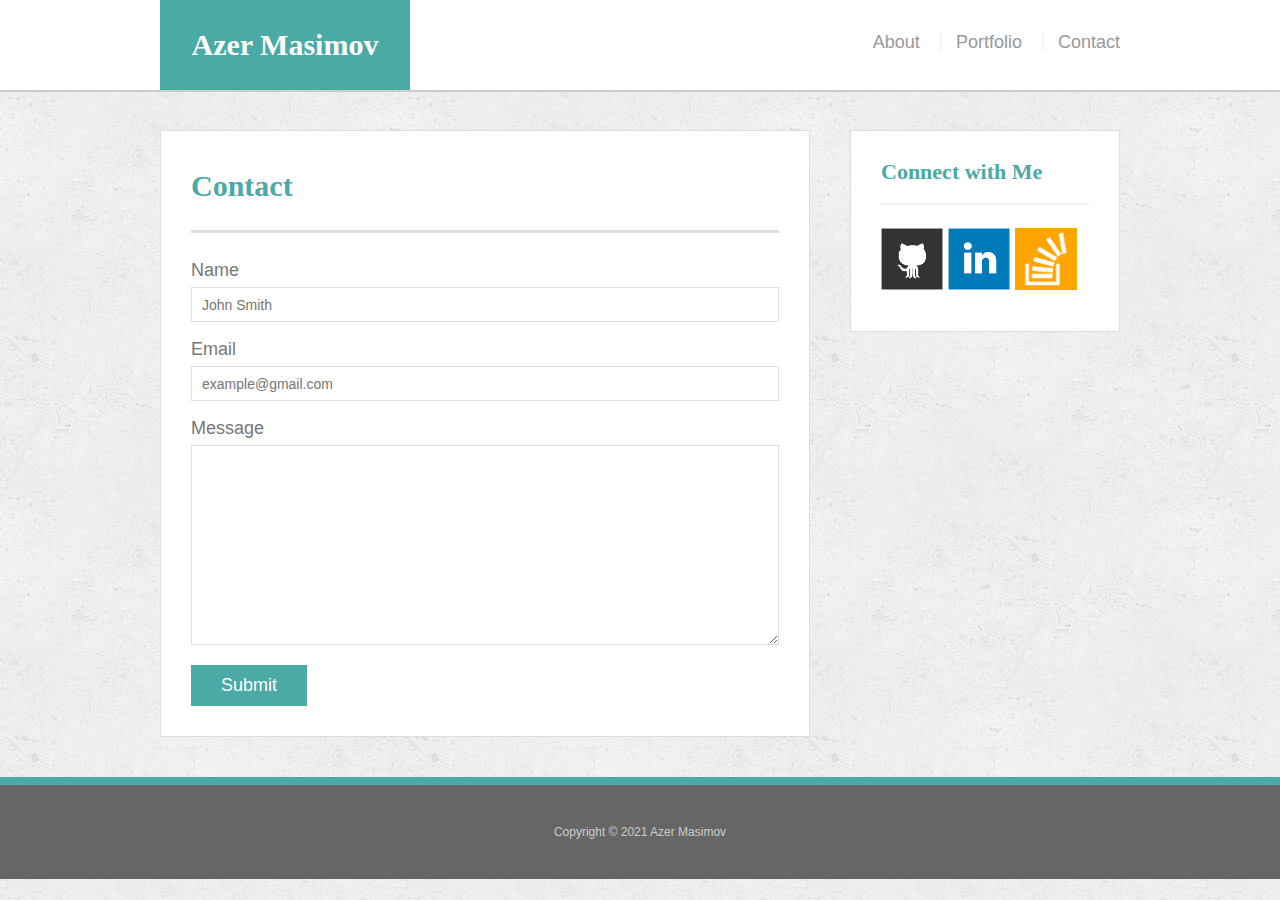
==== contact.html @ 80c97d5f "commit" ====
<!doctype html>
<html lang="en-us">

<head>
  <meta charset="UTF-8">
  <title>Contact | Azer Masimov</title>
  <link rel="stylesheet" type="text/css" href="assets/css/reset.css">
  <link rel="stylesheet" type="text/css" href="assets/css/style.css">
</head>

<body>

  <header id="masthead">
    <div class="container">
      <a href="index.html" id="logo">Azer Masimov</a>
      <nav>
        <a href="index.html">About</a>
        <a href="portfolio.html">Portfolio</a>
        <a href="contact.html">Contact</a>
      </nav>
    </div>
  </header>

  <div id="main-container" class="container">
    <section class="main-section">
      <h1>Contact</h1>

      <form id="contact-form">
        <ul>
          <li>
            <label for="name">Name</label>
            <input type="text" id="name" name="name" placeholder="John Smith" required="required">
          </li>
          <li>
            <label for="email">Email</label>
            <input type="email" id="email" name="email" placeholder="example@gmail.com" required="required">
          </li>
          <li>
            <label for="message">Message</label>
            <textarea id="message" name="message" required="required"></textarea>
          </li>
        </ul>
        <input type="submit">
      </form>

    </section>

    <section class="sidebar">
      <div id="connect">
        <h2>Connect with Me</h2>

        <a href="#"><img src="assets/images/github-128.png" class="social" alt="GitHub" /></a>
        <a href="#"><img src="assets/images/linkedin-128.png" class="social" alt="LinkedIn" /></a>
        <a href="#"><img src="assets/images/stackoverflow-128.png" class="social" alt="Stack Overflow" /></a>
      </div>
    </section>
  </div>

  <footer>
    <div class="container">
      Copyright &copy; 2021 Azer Masimov
    </div>
  </footer>
</body>
</html>
---- assets/css/style.css ----
body {
  font-family: Arial, "Helvetica Neue", Helvetica, sans-serif;
  font-size: 18px;
  line-height: 34px;
  color: #777;
  background: url("../images/concrete_seamless.png");
}

* {
  box-sizing: border-box;
}

/* general */

.container {
  width: 100%;
  max-width: 960px;
  margin: 0 auto;
  clear: both;
}

h1, h2, h3, p {
  margin-bottom: 20px;
}

p:last-child {
  margin-bottom: 0;
}

h1, h2, h3 {
  font-family: Georgia, Times, "Times New Roman", serif;
  font-weight: 700;
  color: #4aaaa5;
}

h1 {
  padding-bottom: 20px;
  font-size: 30px;
  line-height: 49px;
  border-bottom: 3px solid #ddd;
}

h2,
h3 {
  font-size: 22px;
}

/* header */

#masthead {
  position: fixed;
  z-index: 99;
  width: 100%;
  margin: 0 0 30px;
  overflow: auto;
  color: #fff;
  background: #fff;
  border-bottom: 2px solid #ccc;
}

#logo {
  float: left;
  width: 250px;
  height: 90px;
  font-family: Georgia, Times, "Times New Roman", serif;
  font-size: 30px;
  font-weight: 700;
  line-height: 90px;
  color: #fff;
  text-align: center;
  text-decoration: none;
  background: #4aaaa5;
}

nav {
  float: right;
  margin-top: 25px;
}

nav a {
  display: inline-block;
  padding-left: 15px;
  margin-left: 15px;
  line-height: 18px;
  color: #999;
  text-decoration: none;
  border-left: 1px solid #efefef;
}

nav a:first-child {
  border-left: 0 none;
}

/* footer */

footer {
  padding: 30px 0;
  clear: both;
  font-size: 12px;
  color: #fff;
  color: #ccc;
  text-align: center;
  background: #666;
  border-top: 8px solid #4aaaa5;
}

/* sidebar */

.sidebar {
  float: right;
  width: 100%;
  max-width: 270px;
  padding: 30px;
  margin-bottom: 20px;
  background: #fff;
  border: 1px solid #ddd;
}

h3,
.sidebar h2 {
  padding-bottom: 20px;
  margin-bottom: 15px;
  line-height: 22px;
  border-bottom: 2px solid #eee;
}

.social {
  width: 62px;
  height: 62px;
  margin-top: 8px;
  margin-right: 5px;
}

.social:last-child {
  margin-right: 0;
}

/* main */

#main-container {
  padding-top: 130px;
}

.main-section {
  float: left;
  width: 100%;
  max-width: 650px;
  padding: 30px;
  margin: 0 0 40px;
  background: #fff;
  border: 1px solid #ddd;
}

/* portfolio page */

.work {
  position: relative;
  float: left;
  width: 274px;
  margin: 20px 0 25px;
  overflow: auto;
}

.work:nth-child(even) {
  margin-right: 40px;
}

.work img {
  width: 100%;
  border: 0 none;
  opacity: 0.8;
}

.work h3 {
  position: absolute;
  bottom: 20px;
  width: 100%;
  padding: 15px;
  margin-bottom: 0;
  font-weight: 300;
  line-height: 30px;
  color: #fff;
  text-align: center;
  background: #4aaaa5;
  border-bottom: 0;
}

.auth-image {
  float: left;
  width: 200px;
  height: auto;
  margin-top: 10px;
  margin-right: 25px;
}

/* contact page */

#contact-form ul {
  margin-bottom: 20px;
}

#contact-form li {
  margin-bottom: 10px;
}

label,
input[type=text],
input[type=email],
textarea {
  display: block;
  width: 100%;
}

input[type=text],
input[type=email],
textarea {
  height: 35px;
  padding: 0 10px;
  font-size: 14px;
  border: 1px solid #ddd;
}

textarea {
  height: 200px;
}

input[type=submit] {
  padding: 10px 30px;
  font-size: 18px;
  color: #fff;
  cursor: pointer;
  background: #4aaaa5;
  border: 0 none;
}
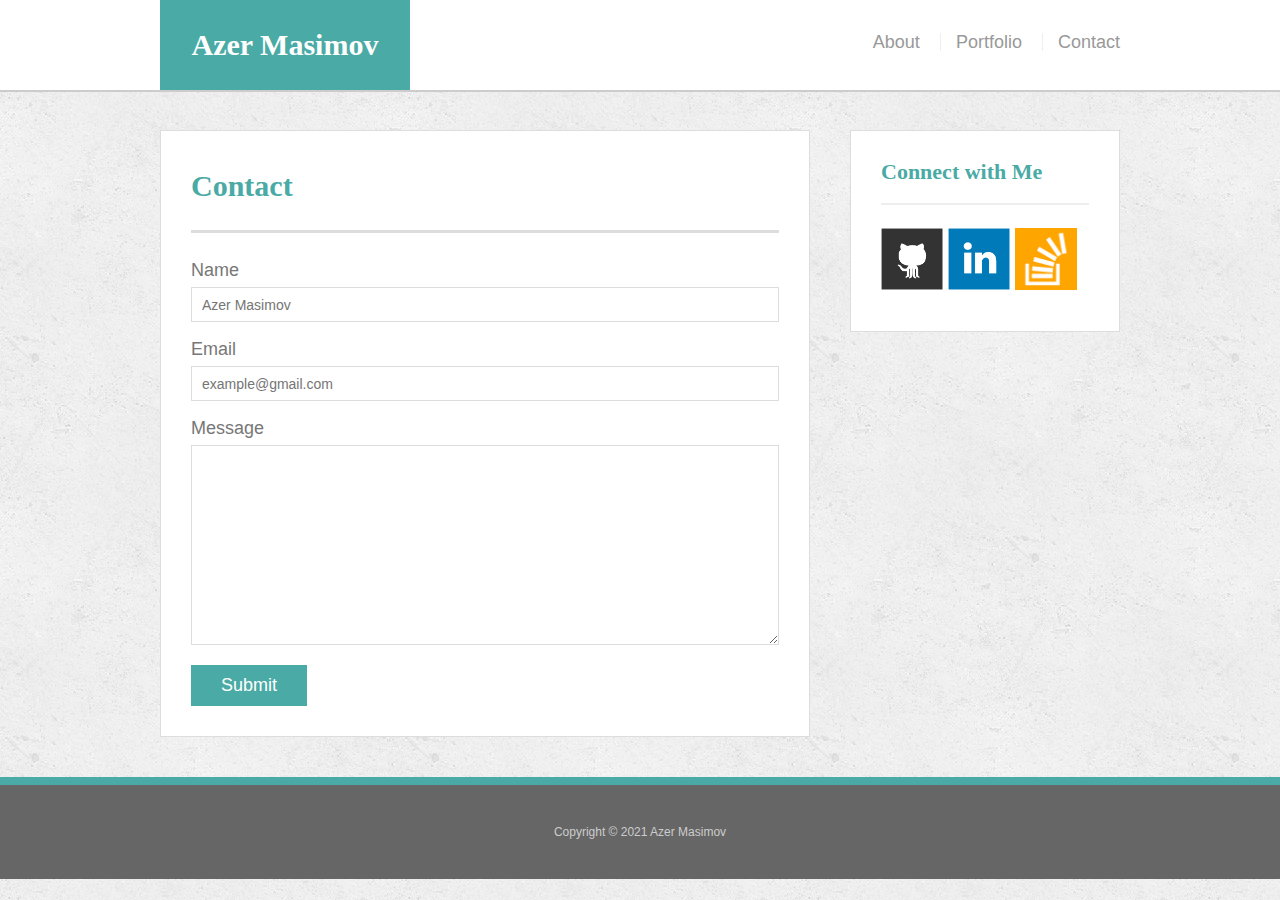
==== commit 8dd7ad77: "commit1" ====
--- a/contact.html
+++ b/contact.html
@@ -29,7 +29,7 @@
         <ul>
           <li>
             <label for="name">Name</label>
-            <input type="text" id="name" name="name" placeholder="John Smith" required="required">
+            <input type="text" id="name" name="name" placeholder="Azer Masimov" required="required">
           </li>
           <li>
             <label for="email">Email</label>
